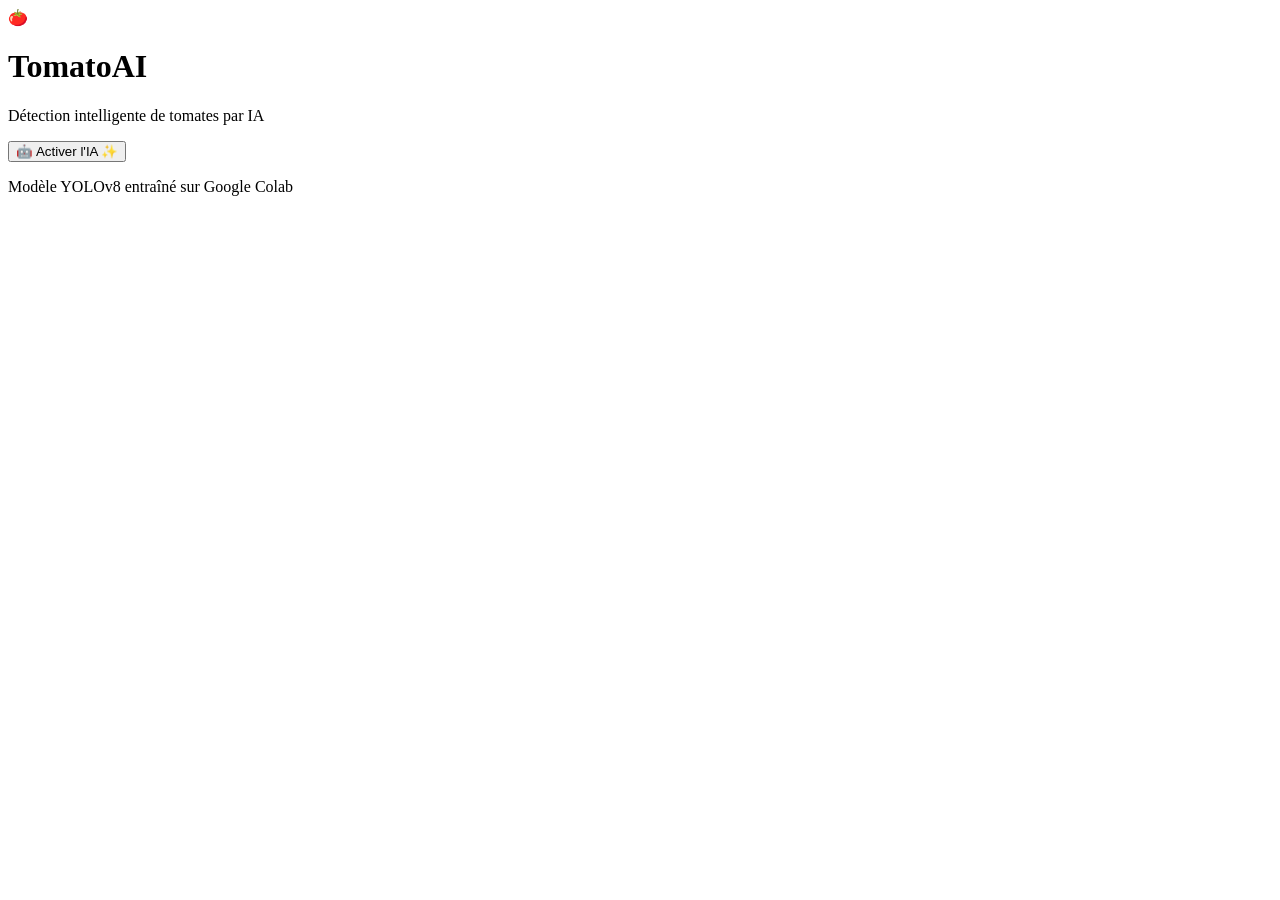
==== index.html @ 0d8b711b "Create index.html" ====
<!DOCTYPE html>
<html lang="fr">
<head>
    <meta charset="UTF-8">
    <meta name="viewport" content="width=device-width, initial-scale=1.0">
    <title>TomatoAI - Détection de tomates</title>
    <link rel="stylesheet" href="/style.css">
    <link href="https://fonts.googleapis.com/css2?family=Inter:wght@300;400;500;600;700&display=swap" rel="stylesheet">
</head>
<body>
    <!-- Page d'accueil avec fond tomate -->
    <div id="landingPage" class="landing-page">
        <div class="landing-overlay"></div>
        <div class="landing-content">
            <div class="landing-logo">
                <span class="landing-logo-icon">🍅</span>
                <h1 class="landing-title">Tomato<span class="landing-highlight">AI</span></h1>
            </div>
            <p class="landing-subtitle">Détection intelligente de tomates par IA</p>
            <button id="activateAI" class="activate-btn">
                <span>🤖</span>
                Activer l'IA
                <span>✨</span>
            </button>
            <p class="landing-info">Modèle YOLOv8 entraîné sur Google Colab</p>
        </div>
    </div>

    <!-- Application principale (cachée au début) -->
    <div id="mainApp" class="main-app" style="display: none;">
        <nav class="navbar">
            <div class="nav-container">
                <div class="logo">
                    <span class="logo-icon">🍅</span>
                    <span class="logo-text">Tomato<span class="logo-highlight">AI</span></span>
                </div>
                <div class="nav-status">
                    <div class="status-indicator" id="serverStatus"></div>
                    <span>IA activée</span>
                    <button id="deactivateAI" class="deactivate-btn">🔌 Désactiver l'IA</button>
                </div>
            </div>
        </nav>

        <div class="main-container">
            <!-- Zone de téléchargement -->
            <div id="uploadSection" class="upload-section">
                <div class="upload-card">
                    <div class="upload-icon">🍅</div>
                    <h2>Téléchargez une image</h2>
                    <p>Glissez-déposez une image ou cliquez pour sélectionner</p>
                    <div class="upload-formats">
                        <span class="format-badge">JPG</span>
                        <span class="format-badge">PNG</span>
                        <span class="format-badge">WEBP</span>
                        <span class="format-badge">GIF</span>
                    </div>
                    <button class="btn-upload" id="uploadBtn">
                        <span>📁</span> Choisir une image
                    </button>
                    <input type="file" id="imageInput" accept="image/*" style="display: none;">
                    <p class="upload-limit">Max 50MB · Haute précision YOLO</p>
                </div>
            </div>

            <!-- Zone des résultats -->
            <div id="resultSection" class="result-section" style="display: none;">
                <!-- Analyse en cours -->
                <div id="loadingOverlay" class="loading-overlay" style="display: none;">
                    <div class="loading-spinner"></div>
                    <p class="loading-text">🤖 Analyse en cours...</p>
                    <p class="loading-sub">Le modèle YOLO détecte les tomates</p>
                </div>

                <!-- Conteneur des deux images côte à côte -->
                <div class="comparison-container">
                    <div class="image-card">
                        <div class="image-card-header">
                            <h3>📸 Image originale</h3>
                            <span class="image-badge">Téléchargée</span>
                        </div>
                        <div class="image-card-body">
                            <img id="originalImage" class="comparison-image" alt="Image originale">
                        </div>
                    </div>

                    <div class="image-card">
                        <div class="image-card-header">
                            <h3>🎯 Résultat d'analyse</h3>
                            <span class="image-badge detection-badge" id="detectionBadge">0 détection(s)</span>
                        </div>
                        <div class="image-card-body">
                            <canvas id="resultCanvas" class="comparison-image"></canvas>
                        </div>
                    </div>
                </div>

                <!-- Statistiques et détails -->
                <div id="detectionResults" class="detection-results-card" style="display: none;">
                    <div class="stats-header">
                        <div class="stats-main">
                            <div class="stat-circle">
                                <span id="appleCountMain" class="stat-number-large">0</span>
                                <span class="stat-label-large">tomates</span>
                            </div>
                            <div class="stat-details">
                                <div class="confidence-bar-container">
                                    <span class="confidence-label">Confiance moyenne</span>
                                    <div class="confidence-bar">
                                        <div id="confidenceFill" class="confidence-fill" style="width: 0%"></div>
                                    </div>
                                    <span id="confidenceAvg" class="confidence-value">0%</span>
                                </div>
                            </div>
                        </div>
                    </div>
                    
                    <div class="detections-grid" id="detectionsList">
                        <!-- Détails des détections -->
                    </div>
                    
                    <div class="action-buttons">
                        <button class="btn-secondary" id="newImageBtn">🔄 Nouvelle image</button>
                        <button class="btn-primary" id="downloadBtn">💾 Télécharger résultat</button>
                    </div>
                </div>
            </div>
        </div>

        <footer class="footer">
            <p>Entraîné sur Google Colab avec YOLOv8 · Détection de tomates en temps réel</p>
        </footer>
    </div>

    <!-- Theme Toggle Button (Dark Mode) -->
    <div class="theme-toggle" id="themeToggleBtn" style="display: none;">
        <button class="theme-btn" id="themeToggle">
            <span id="themeIcon">🌞</span>
            <span id="themeText">Mode clair</span>
        </button>
    </div>

    <script src="/script.js"></script>
</body>
</html>
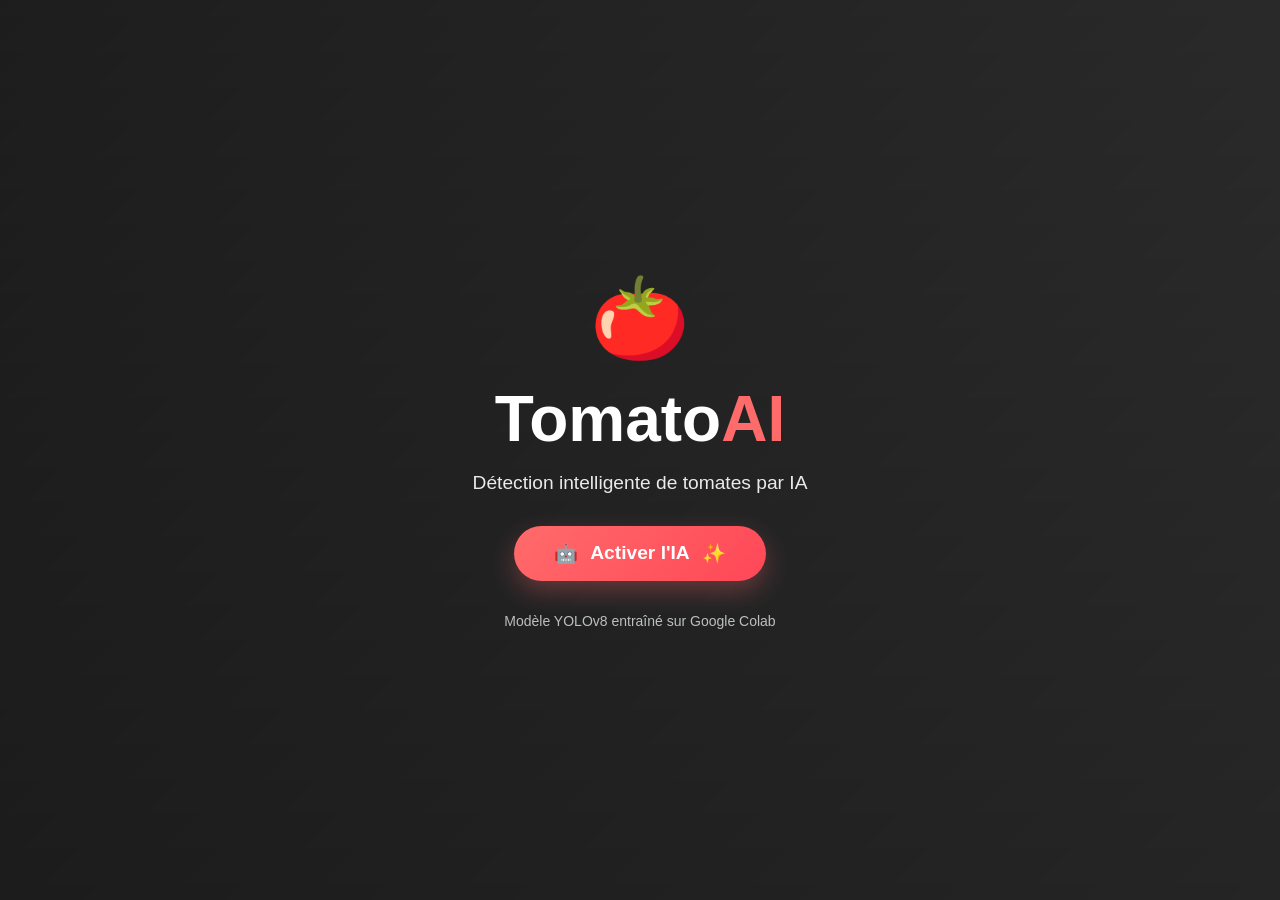
==== commit 4e1bbac8: "Update index.html" ====
--- a/index.html
+++ b/index.html
@@ -4,7 +4,7 @@
     <meta charset="UTF-8">
     <meta name="viewport" content="width=device-width, initial-scale=1.0">
     <title>TomatoAI - Détection de tomates</title>
-    <link rel="stylesheet" href="/style.css">
+    <link rel="stylesheet" href="style.css?v=2">
     <link href="https://fonts.googleapis.com/css2?family=Inter:wght@300;400;500;600;700&display=swap" rel="stylesheet">
 </head>
 <body>
@@ -140,6 +140,6 @@
         </button>
     </div>
 
-    <script src="/script.js"></script>
+    <script src="script.js"></script>
 </body>
 </html>
--- a/style.css
+++ b/style.css
@@ -0,0 +1,799 @@
+* {
+    margin: 0;
+    padding: 0;
+    box-sizing: border-box;
+}
+
+body {
+    font-family: 'Inter', -apple-system, BlinkMacSystemFont, sans-serif;
+    background: #f5f7fa;
+    color: #1a2a3a;
+    transition: background 0.3s ease, color 0.3s ease;
+    overflow-x: hidden;
+}
+
+/* Dark Mode */
+body.dark-mode {
+    background: #0f172a;
+    color: #e2e8f0;
+}
+
+body.dark-mode .main-app {
+    background: #0f172a;
+}
+
+/* LANDING PAGE */
+.landing-page {
+    position: fixed;
+    top: 0;
+    left: 0;
+    width: 100%;
+    height: 100%;
+    background: linear-gradient(rgba(0, 0, 0, 0.6), rgba(0, 0, 0, 0.7)), 
+                url('https://images.unsplash.com/photo-1592841200221-a6898f307baa?q=80&w=2070&auto=format');
+    background-size: cover;
+    background-position: center;
+    background-repeat: no-repeat;
+    z-index: 1000;
+    display: flex;
+    align-items: center;
+    justify-content: center;
+    transition: all 0.5s ease;
+}
+
+.landing-page.fade-out {
+    opacity: 0;
+    visibility: hidden;
+}
+
+.landing-overlay {
+    position: absolute;
+    top: 0;
+    left: 0;
+    width: 100%;
+    height: 100%;
+    background: linear-gradient(135deg, rgba(0, 0, 0, 0.7), rgba(0, 0, 0, 0.5));
+}
+
+.landing-content {
+    position: relative;
+    z-index: 10;
+    text-align: center;
+    color: white;
+    animation: fadeInUp 1s ease;
+}
+
+@keyframes fadeInUp {
+    from {
+        opacity: 0;
+        transform: translateY(30px);
+    }
+    to {
+        opacity: 1;
+        transform: translateY(0);
+    }
+}
+
+.landing-logo {
+    margin-bottom: 1rem;
+}
+
+.landing-logo-icon {
+    font-size: 5rem;
+    display: block;
+    margin-bottom: 1rem;
+    animation: bounce 2s infinite;
+}
+
+@keyframes bounce {
+    0%, 100% { transform: translateY(0); }
+    50% { transform: translateY(-10px); }
+}
+
+.landing-title {
+    font-size: 4rem;
+    font-weight: 800;
+    margin-bottom: 1rem;
+}
+
+.landing-highlight {
+    color: #ff6b6b;
+}
+
+.landing-subtitle {
+    font-size: 1.2rem;
+    opacity: 0.9;
+    margin-bottom: 2rem;
+}
+
+.activate-btn {
+    background: linear-gradient(135deg, #ff6b6b, #ff4757);
+    border: none;
+    color: white;
+    padding: 1rem 2.5rem;
+    border-radius: 50px;
+    font-size: 1.2rem;
+    font-weight: 600;
+    cursor: pointer;
+    display: inline-flex;
+    align-items: center;
+    gap: 12px;
+    transition: all 0.3s ease;
+    margin-bottom: 2rem;
+    box-shadow: 0 10px 25px rgba(255, 107, 107, 0.3);
+}
+
+.activate-btn:hover {
+    transform: scale(1.05);
+    box-shadow: 0 15px 35px rgba(255, 107, 107, 0.4);
+}
+
+.landing-info {
+    font-size: 0.875rem;
+    opacity: 0.7;
+}
+
+/* MAIN APP */
+.main-app {
+    min-height: 100vh;
+    transition: all 0.5s ease;
+}
+
+/* Navbar */
+.navbar {
+    background: #ffffff;
+    backdrop-filter: blur(10px);
+    border-bottom: 1px solid #e2e8f0;
+    position: sticky;
+    top: 0;
+    z-index: 100;
+}
+
+body.dark-mode .navbar {
+    background: #1e293b;
+    border-bottom: 1px solid #334155;
+}
+
+.nav-container {
+    max-width: 1400px;
+    margin: 0 auto;
+    padding: 1rem 2rem;
+    display: flex;
+    justify-content: space-between;
+    align-items: center;
+}
+
+.logo {
+    display: flex;
+    align-items: center;
+    gap: 12px;
+}
+
+.logo-icon {
+    font-size: 2rem;
+}
+
+.logo-text {
+    font-size: 1.5rem;
+    font-weight: 700;
+    color: #dc2626;
+}
+
+.logo-highlight {
+    color: #16a34a;
+}
+
+.nav-status {
+    display: flex;
+    align-items: center;
+    gap: 10px;
+    font-size: 0.875rem;
+    color: #64748b;
+}
+
+body.dark-mode .nav-status {
+    color: #94a3b8;
+}
+.deactivate-btn {
+    background: rgba(220, 38, 38, 0.2);
+    border: 1px solid #dc2626;
+    color: #dc2626;
+    padding: 0.4rem 1rem;
+    border-radius: 50px;
+    font-size: 0.75rem;
+    font-weight: 500;
+    cursor: pointer;
+    transition: all 0.3s ease;
+    margin-left: 1rem;
+}
+
+body.dark-mode .deactivate-btn {
+    background: rgba(220, 38, 38, 0.3);
+    color: #ff6b6b;
+    border-color: #ff6b6b;
+}
+
+.deactivate-btn:hover {
+    background: #dc2626;
+    color: white;
+    transform: scale(1.05);
+}
+.status-indicator {
+    width: 10px;
+    height: 10px;
+    border-radius: 50%;
+    background: #22c55e;
+    box-shadow: 0 0 8px #22c55e;
+    animation: pulse 2s infinite;
+}
+
+@keyframes pulse {
+    0%, 100% { opacity: 1; }
+    50% { opacity: 0.5; }
+}
+
+/* Main Container */
+.main-container {
+    max-width: 1200px;
+    margin: 2rem auto;
+    padding: 0 2rem;
+}
+
+/* Upload Section */
+.upload-section {
+    display: flex;
+    justify-content: center;
+    align-items: center;
+    min-height: 70vh;
+}
+
+.upload-card {
+    background: #ffffff;
+    border-radius: 2rem;
+    padding: 3rem;
+    text-align: center;
+    border: 2px dashed #e2e8f0;
+    transition: all 0.3s ease;
+    max-width: 550px;
+    width: 100%;
+    box-shadow: 0 10px 30px rgba(0, 0, 0, 0.05);
+}
+
+body.dark-mode .upload-card {
+    background: #1e293b;
+    border-color: #334155;
+    box-shadow: 0 10px 30px rgba(0, 0, 0, 0.3);
+}
+
+.upload-card:hover {
+    border-color: #dc2626;
+    transform: translateY(-5px);
+    box-shadow: 0 20px 40px rgba(220, 38, 38, 0.1);
+}
+
+.upload-icon {
+    font-size: 4rem;
+    margin-bottom: 1rem;
+}
+
+.upload-card h2 {
+    font-size: 1.8rem;
+    margin-bottom: 0.5rem;
+    color: #1a2a3a;
+}
+
+body.dark-mode .upload-card h2 {
+    color: #f1f5f9;
+}
+
+.upload-card p {
+    color: #64748b;
+    margin-bottom: 1.5rem;
+}
+
+body.dark-mode .upload-card p {
+    color: #94a3b8;
+}
+
+.upload-formats {
+    display: flex;
+    justify-content: center;
+    gap: 0.75rem;
+    margin-bottom: 2rem;
+}
+
+.format-badge {
+    background: #f1f5f9;
+    padding: 0.35rem 1rem;
+    border-radius: 50px;
+    font-size: 0.8rem;
+    font-weight: 500;
+    color: #475569;
+}
+
+body.dark-mode .format-badge {
+    background: #334155;
+    color: #cbd5e1;
+}
+
+.btn-upload {
+    background: linear-gradient(135deg, #dc2626, #16a34a);
+    border: none;
+    color: white;
+    padding: 1rem 2rem;
+    border-radius: 50px;
+    font-size: 1rem;
+    font-weight: 600;
+    cursor: pointer;
+    display: inline-flex;
+    align-items: center;
+    gap: 10px;
+    transition: all 0.3s ease;
+    margin-bottom: 1rem;
+}
+
+.btn-upload:hover {
+    transform: scale(1.05);
+    box-shadow: 0 10px 25px rgba(220, 38, 38, 0.3);
+}
+
+.upload-limit {
+    font-size: 0.75rem;
+    color: #94a3b8;
+}
+
+/* Result Section */
+.result-section {
+    animation: fadeIn 0.5s ease;
+}
+
+@keyframes fadeIn {
+    from { opacity: 0; transform: translateY(20px); }
+    to { opacity: 1; transform: translateY(0); }
+}
+
+/* Comparison Container */
+.comparison-container {
+    display: grid;
+    grid-template-columns: 1fr 1fr;
+    gap: 1.5rem;
+    margin-bottom: 2rem;
+}
+
+.image-card {
+    background: #ffffff;
+    border-radius: 1.5rem;
+    overflow: hidden;
+    border: 1px solid #e2e8f0;
+    transition: all 0.3s ease;
+    box-shadow: 0 4px 12px rgba(0, 0, 0, 0.05);
+}
+
+body.dark-mode .image-card {
+    background: #1e293b;
+    border-color: #334155;
+    box-shadow: 0 4px 12px rgba(0, 0, 0, 0.3);
+}
+
+.image-card:hover {
+    transform: translateY(-5px);
+    box-shadow: 0 12px 24px rgba(0, 0, 0, 0.1);
+}
+
+.image-card-header {
+    display: flex;
+    justify-content: space-between;
+    align-items: center;
+    padding: 1rem 1.25rem;
+    background: #f8fafc;
+    border-bottom: 1px solid #e2e8f0;
+}
+
+body.dark-mode .image-card-header {
+    background: #0f172a;
+    border-bottom-color: #334155;
+}
+
+.image-card-header h3 {
+    font-size: 1rem;
+    font-weight: 600;
+    color: #1a2a3a;
+}
+
+body.dark-mode .image-card-header h3 {
+    color: #f1f5f9;
+}
+
+.image-badge {
+    background: #e2e8f0;
+    padding: 0.25rem 0.75rem;
+    border-radius: 20px;
+    font-size: 0.7rem;
+    font-weight: 500;
+    color: #475569;
+}
+
+body.dark-mode .image-badge {
+    background: #334155;
+    color: #cbd5e1;
+}
+
+.detection-badge {
+    background: linear-gradient(135deg, #dc2626, #16a34a);
+    color: white;
+}
+
+.image-card-body {
+    padding: 1.25rem;
+    text-align: center;
+    min-height: 320px;
+    display: flex;
+    align-items: center;
+    justify-content: center;
+    background: #ffffff;
+}
+
+body.dark-mode .image-card-body {
+    background: #1e293b;
+}
+
+.comparison-image {
+    max-width: 100%;
+    max-height: 380px;
+    border-radius: 0.75rem;
+    object-fit: contain;
+}
+
+/* Loading Overlay */
+.loading-overlay {
+    background: rgba(255, 255, 255, 0.95);
+    backdrop-filter: blur(10px);
+    border-radius: 1.5rem;
+    padding: 3rem;
+    text-align: center;
+    margin-bottom: 2rem;
+    border: 1px solid #e2e8f0;
+}
+
+body.dark-mode .loading-overlay {
+    background: rgba(30, 41, 59, 0.95);
+    border-color: #334155;
+}
+
+.loading-spinner {
+    width: 50px;
+    height: 50px;
+    border: 3px solid #e2e8f0;
+    border-top-color: #dc2626;
+    border-radius: 50%;
+    animation: spin 1s linear infinite;
+    margin: 0 auto 1rem;
+}
+
+@keyframes spin {
+    to { transform: rotate(360deg); }
+}
+
+.loading-text {
+    font-size: 1.2rem;
+    font-weight: 500;
+    margin-bottom: 0.5rem;
+    color: #1a2a3a;
+}
+
+body.dark-mode .loading-text {
+    color: #f1f5f9;
+}
+
+.loading-sub {
+    color: #64748b;
+    font-size: 0.875rem;
+}
+
+body.dark-mode .loading-sub {
+    color: #94a3b8;
+}
+
+/* Detection Results Card */
+.detection-results-card {
+    background: #ffffff;
+    border-radius: 1.5rem;
+    overflow: hidden;
+    border: 1px solid #e2e8f0;
+    box-shadow: 0 4px 12px rgba(0, 0, 0, 0.05);
+}
+
+body.dark-mode .detection-results-card {
+    background: #1e293b;
+    border-color: #334155;
+}
+
+.stats-header {
+    padding: 1.5rem;
+    border-bottom: 1px solid #e2e8f0;
+}
+
+body.dark-mode .stats-header {
+    border-bottom-color: #334155;
+}
+
+.stats-main {
+    display: flex;
+    align-items: center;
+    gap: 2rem;
+    flex-wrap: wrap;
+}
+
+.stat-circle {
+    text-align: center;
+    background: linear-gradient(135deg, #dc2626, #16a34a);
+    border-radius: 50%;
+    width: 100px;
+    height: 100px;
+    display: flex;
+    flex-direction: column;
+    justify-content: center;
+    align-items: center;
+    box-shadow: 0 10px 25px rgba(220, 38, 38, 0.2);
+}
+
+.stat-number-large {
+    font-size: 2.5rem;
+    font-weight: 700;
+    line-height: 1;
+    color: white;
+}
+
+.stat-label-large {
+    font-size: 0.75rem;
+    color: rgba(255, 255, 255, 0.9);
+}
+
+.stat-details {
+    flex: 1;
+}
+
+.confidence-bar-container {
+    display: flex;
+    align-items: center;
+    gap: 1rem;
+    flex-wrap: wrap;
+}
+
+.confidence-label {
+    font-size: 0.875rem;
+    color: #64748b;
+}
+
+body.dark-mode .confidence-label {
+    color: #94a3b8;
+}
+
+.confidence-bar {
+    flex: 1;
+    min-width: 150px;
+    height: 8px;
+    background: #e2e8f0;
+    border-radius: 4px;
+    overflow: hidden;
+}
+
+body.dark-mode .confidence-bar {
+    background: #334155;
+}
+
+.confidence-fill {
+    height: 100%;
+    background: linear-gradient(90deg, #dc2626, #16a34a);
+    border-radius: 4px;
+    transition: width 0.5s ease;
+}
+
+.confidence-value {
+    font-size: 0.875rem;
+    font-weight: 600;
+    min-width: 45px;
+    color: #1a2a3a;
+}
+
+body.dark-mode .confidence-value {
+    color: #f1f5f9;
+}
+
+/* Detections Grid */
+.detections-grid {
+    display: grid;
+    grid-template-columns: repeat(auto-fill, minmax(240px, 1fr));
+    gap: 1rem;
+    padding: 1.5rem;
+    border-top: 1px solid #e2e8f0;
+}
+
+body.dark-mode .detections-grid {
+    border-top-color: #334155;
+}
+
+.detection-item {
+    background: #f8fafc;
+    border-radius: 1rem;
+    padding: 1rem;
+    border-left: 3px solid #dc2626;
+    transition: all 0.3s ease;
+}
+
+body.dark-mode .detection-item {
+    background: #0f172a;
+}
+
+.detection-item:hover {
+    transform: translateX(5px);
+    box-shadow: 0 4px 12px rgba(0, 0, 0, 0.1);
+}
+
+.detection-number {
+    font-size: 0.7rem;
+    color: #dc2626;
+    margin-bottom: 0.5rem;
+    font-weight: 600;
+    text-transform: uppercase;
+    letter-spacing: 1px;
+}
+
+.detection-info {
+    font-size: 0.875rem;
+    color: #475569;
+}
+
+body.dark-mode .detection-info {
+    color: #cbd5e1;
+}
+
+.detection-info strong {
+    color: #dc2626;
+    font-size: 1rem;
+}
+
+/* Action Buttons */
+.action-buttons {
+    display: flex;
+    justify-content: center;
+    gap: 1rem;
+    padding: 1.5rem;
+    border-top: 1px solid #e2e8f0;
+}
+
+body.dark-mode .action-buttons {
+    border-top-color: #334155;
+}
+
+.btn-secondary, .btn-primary {
+    padding: 0.75rem 1.5rem;
+    border-radius: 50px;
+    cursor: pointer;
+    font-size: 0.875rem;
+    font-weight: 500;
+    transition: all 0.3s ease;
+    border: none;
+}
+
+.btn-secondary {
+    background: #f1f5f9;
+    color: #475569;
+    border: 1px solid #e2e8f0;
+}
+
+body.dark-mode .btn-secondary {
+    background: #334155;
+    color: #cbd5e1;
+    border-color: #475569;
+}
+
+.btn-secondary:hover {
+    background: #e2e8f0;
+    transform: translateY(-2px);
+}
+
+.btn-primary {
+    background: linear-gradient(135deg, #dc2626, #16a34a);
+    color: white;
+}
+
+.btn-primary:hover {
+    transform: translateY(-2px);
+    box-shadow: 0 5px 15px rgba(220, 38, 38, 0.3);
+}
+
+/* Theme Toggle */
+.theme-toggle {
+    position: fixed;
+    bottom: 2rem;
+    right: 2rem;
+    z-index: 1000;
+}
+
+.theme-btn {
+    background: #ffffff;
+    border: none;
+    border-radius: 50px;
+    padding: 0.75rem 1.25rem;
+    cursor: pointer;
+    font-size: 1rem;
+    font-weight: 500;
+    box-shadow: 0 4px 15px rgba(0, 0, 0, 0.1);
+    transition: all 0.3s ease;
+    display: flex;
+    align-items: center;
+    gap: 8px;
+}
+
+body.dark-mode .theme-btn {
+    background: #1e293b;
+    color: #f1f5f9;
+}
+
+.theme-btn:hover {
+    transform: scale(1.05);
+    box-shadow: 0 6px 20px rgba(0, 0, 0, 0.15);
+}
+
+/* Footer */
+.footer {
+    text-align: center;
+    padding: 2rem;
+    border-top: 1px solid #e2e8f0;
+    margin-top: 2rem;
+    color: #94a3b8;
+    font-size: 0.875rem;
+}
+
+body.dark-mode .footer {
+    border-top-color: #334155;
+    color: #64748b;
+}
+
+/* Responsive */
+@media (max-width: 768px) {
+    .nav-container {
+        padding: 1rem;
+    }
+    
+    .main-container {
+        padding: 0 1rem;
+    }
+    
+    .upload-card {
+        padding: 2rem;
+    }
+    
+    .comparison-container {
+        grid-template-columns: 1fr;
+        gap: 1rem;
+    }
+    
+    .stats-main {
+        flex-direction: column;
+        text-align: center;
+    }
+    
+    .action-buttons {
+        flex-direction: column;
+    }
+    
+    .detections-grid {
+        grid-template-columns: 1fr;
+    }
+    
+    .theme-toggle {
+        bottom: 1rem;
+        right: 1rem;
+    }
+    
+    .landing-title {
+        font-size: 2.5rem;
+    }
+    
+    .activate-btn {
+        padding: 0.75rem 1.5rem;
+        font-size: 1rem;
+    }
+}
